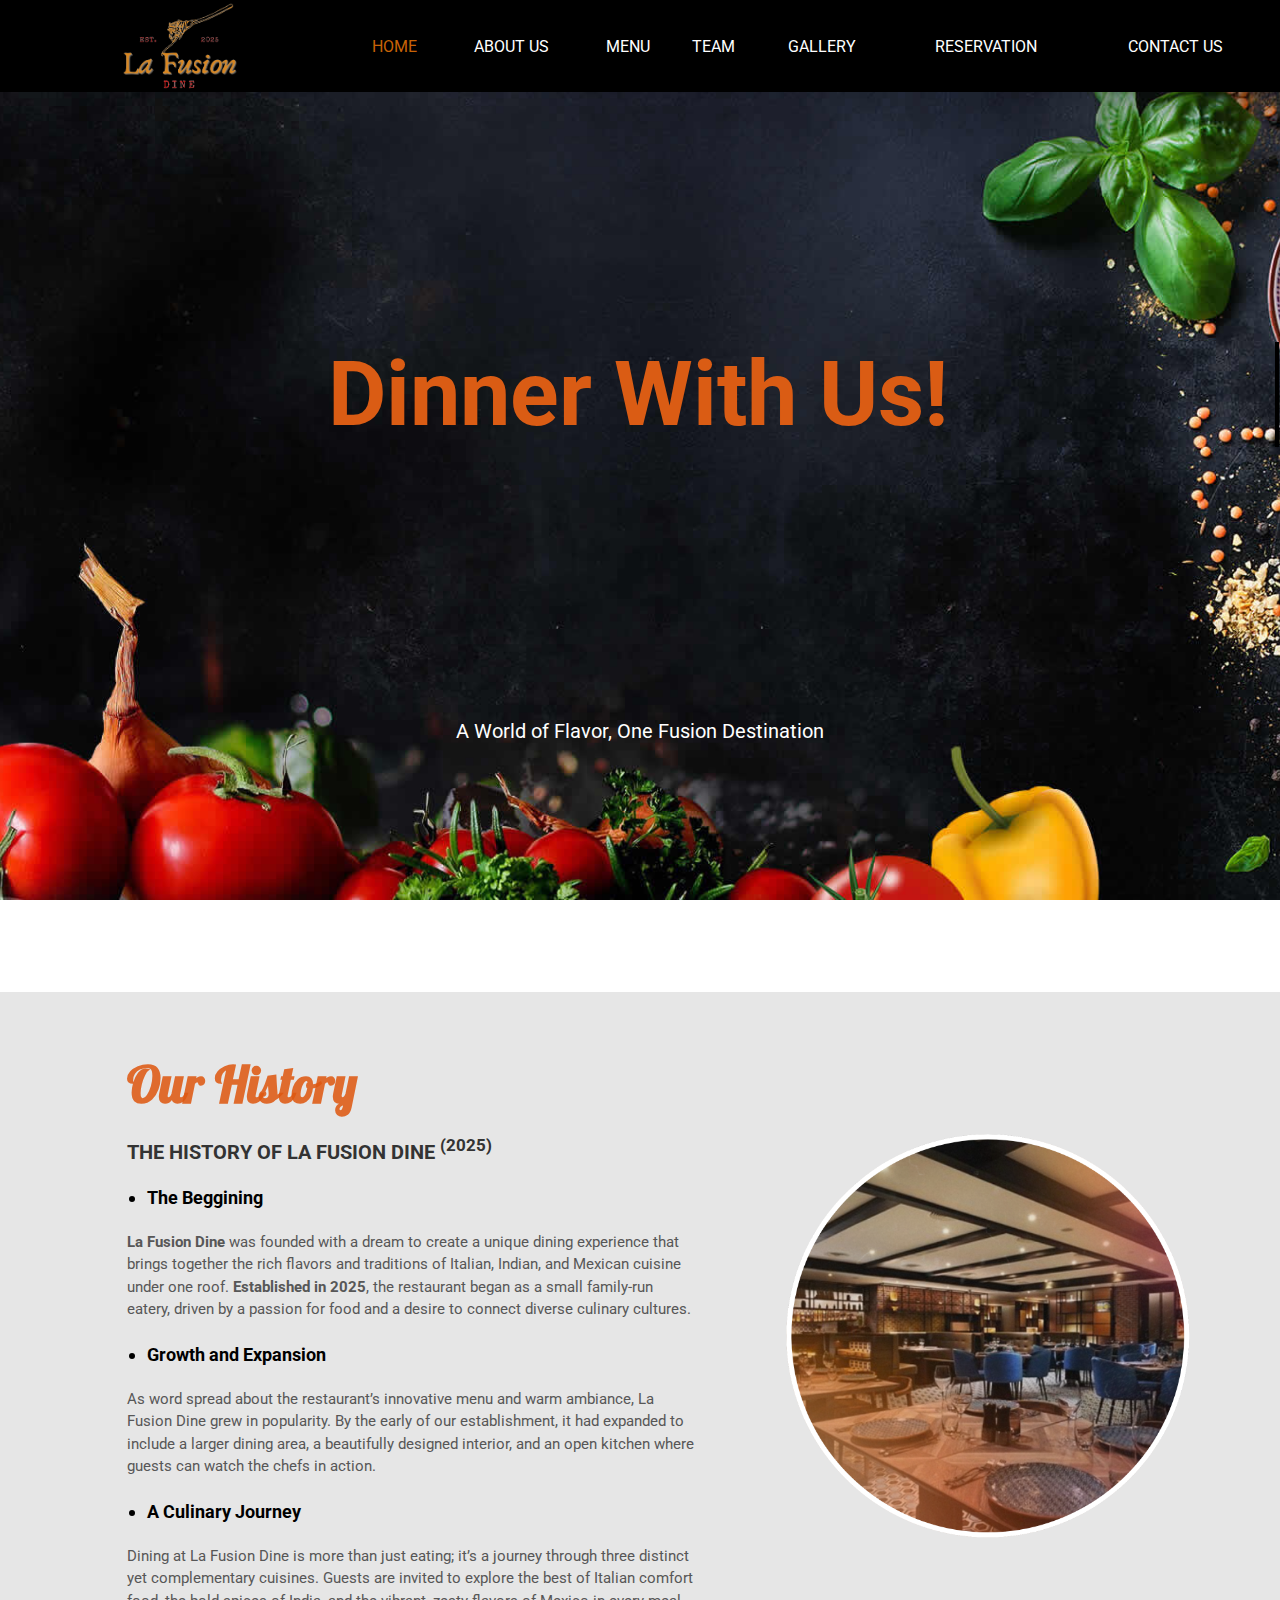
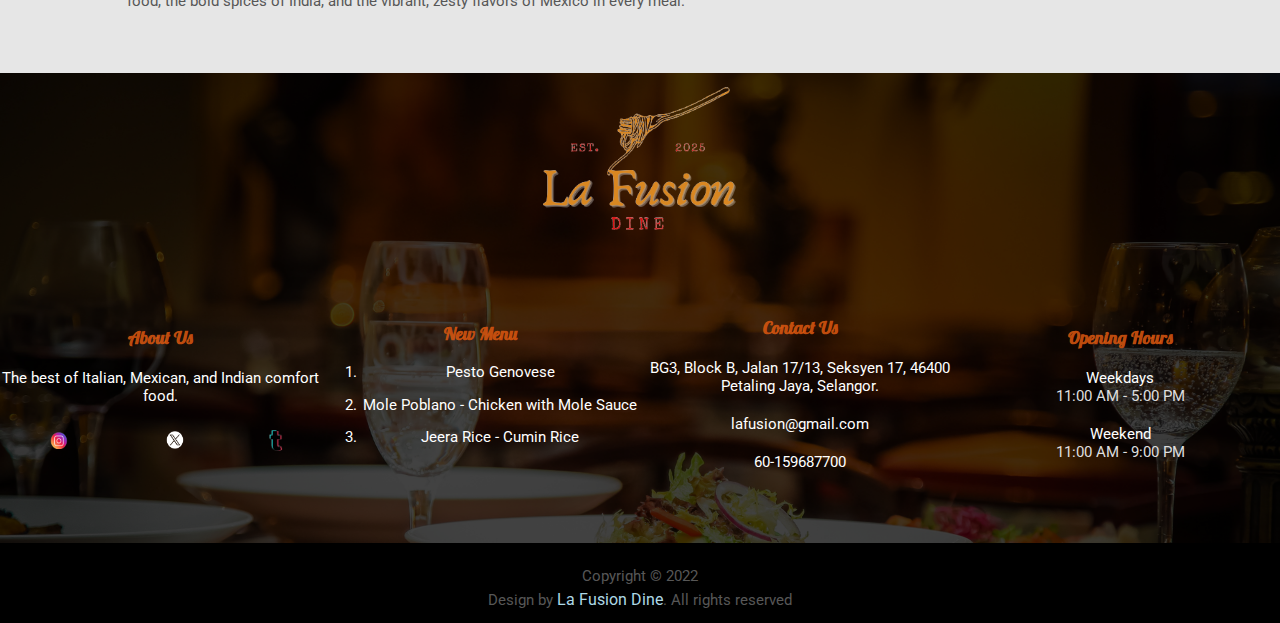
==== index.html @ 3b0fabba "Add files via upload" ====
<html>
	<head>
		<title>La Fusion Dine</title>
		<link rel="icon" sizes="16x16" href="images/favicon.png">
		<link rel="stylesheet" href="style.css" type="text/css">
		<link rel="preconnect" href="https://fonts.googleapis.com">
		<link rel="preconnect" href="https://fonts.gstatic.com" crossorigin>
		<link href="https://fonts.googleapis.com/css2?family=Roboto:ital,wght@0,100..900;1,100..900&display=swap" rel="stylesheet">
		<link href="https://fonts.googleapis.com/css2?family=Tangerine:wght@400;700&display=swap" rel="stylesheet">
		<link href="https://fonts.googleapis.com/css2?family=Lobster&display=swap" rel="stylesheet">

	</head>
	
	<body>
		<!-- Navigation Table -->
		<table border="0" width="100%" align="center" height="60" bgcolor="black">
			<tr align="center">
				<td><p>&nbsp;</p></td>
				<td><a href="index.html"><img src="images/logonew.png"; style="width: 170px; text-align: left; padding-left: 10px;"></a></td>
				<td><p>&nbsp;</p></td>
				<td><a href="index.html"><font color="#c86306">HOME</font></a></td>
				<td><a href="aboutus.html">ABOUT US</a></td>
				<td><a href="menu.html">MENU</a></td>
				<td><a href="team.html">TEAM</a></td>
				<td><a href="gallery.html">GALLERY</a></td>
				<td><a href="reservation.html">RESERVATION</a></td>
				<td><a href="contact.html">CONTACT US</a></td>
				<td><p>&nbsp;</p></td>
			</tr>
		</table>
	
		<!-- Parallax Section 1 -->
		<table class="parallax" border="0" width="100%" height="400">
			<tr>
				<td align="center" colspan="3">
					<h1 class="typewriter" style="color: rgb(218, 92, 20);">Dinner With Us!</h1>
					<h2 class="animate-header" style="font-size: 100px;">La Fusion Dine</h2>
					<p style="color: #ffffff">A World of Flavor, One Fusion Destination</p>
				</td>
			</tr>
		</table>
	
		<!-- Spacer Table -->
		<table border="0" width="100%" align="center" height="60" bgcolor="#E6E6E6">
			<tr align="center">
				<td><p>&nbsp;</p></td>
			</tr>
		</table>
	
		<!-- About Us Section -->
		<table border="0" width="100%" align="center" height="350" bgcolor="#E6E6E6">
			<tr align="center">
				<td style="width: 10%"><p>&nbsp;</p></td>
				<td width="45%" align="left">
					<h3>Our History</h3>
					<p style="font-size: 20px; color:#333; padding-top: 0%;"><b>THE HISTORY OF LA FUSION DINE <sup>(2025)</sup></b></p>
					<p style="font-size: 20px; color:#333; padding-top: 0%;">
						<ul>
							<li><abbr title="Established in the early of 2025"><b>The Beggining</b></abbr></li>
						</ul>
					</p>
					<p style="font-size: 15px; line-height: 1.5;"><b>La Fusion Dine</b> was founded with a dream to create a unique dining experience that brings together the rich flavors and traditions of Italian,
						Indian, and Mexican cuisine under one roof. <b>Established in 2025</b>, the restaurant began as a small family-run eatery, driven by a passion for food and a desire to connect diverse
						culinary cultures.</p>
					<p style="font-size: 20px; color:#333; padding-top: 0%;">
						<ul>
							<li><abbr title="Development Process"><b>Growth and Expansion</b></li>
						</ul>
					</p>
					<p style="font-size: 15px; line-height: 1.5;">As word spread about the restaurant’s innovative menu and warm ambiance, La Fusion Dine grew in popularity. By the early of our establishment, it had expanded to 
						include a larger dining area, a beautifully designed interior, and an open kitchen where guests can watch the chefs in action.</p>
					<p style="font-size: 20px; color:#333; padding-top: 0%;">
						<ul>
							<li><b>A Culinary Journey</b></li>
						</ul>
					</p>
					<p style="font-size: 15px; line-height: 1.5;"> Dining at La Fusion Dine is more than just eating; it’s a journey through three distinct yet complementary cuisines. Guests are invited to 
						explore the best of Italian comfort food, the bold spices of India, and the vibrant, zesty flavors of Mexico in every meal.</p>
				</td>
				<td><p>&nbsp;</p></td>
				<td width="50%" align="center">
					<img src="images/historyimg.png">
				</td>
				<td><p>&nbsp;</p></td>
			</tr>
		</table>
	
		<!-- Spacer Table -->
		<table border="0" width="100%" align="center" height="60" bgcolor="#E6E6E6">
			<tr align="center">
				<td><p>&nbsp;</p></td>
			</tr>
		</table>
		
		<!-- Footer Section -->
		<table border="0" width="100%" align="center" style="background-image: url(images/footerbg.png); background-size: cover;">
		<tr align="center" height="170">
				<td colspan="4"><img src="images/logonew.png" style="width: 200px"></td>
			</tr>
			<tr align="center" height="300">
				<td style="width: 25%">
					<h3 style="font-size: 18px;">About Us</h3>
					<p style="font-size: 15px; color: white;">The best of Italian, Mexican, and Indian comfort food.</p>
						<table border="0" align="center" height="40px">
							<tr align="center">
								<td><a href="https://www.instagram.com/lafusiondine" target="_blank"><img src="images/ig(1).png" style="width: 25px"></a></td>
								<td><a href="https://x.com/lafusiondine" target="_blank"><img src="images/TWTERX.png"  style="width: 25px"></a></td>
								<td><a href="https://www.tiktok.com/@lafusiondine?_t=ZS-8t58VxEPLgF&_r=1" target="_blank"><img src="images/tt(1).png" style="width: 18px"></a></td>
							</tr>
						</table>
				</td>
				<td style="width: 25%">
					<h3 style="font-size: 18px;">New Menu</h3>
					<ol><li  class="smedia" style="font-size: 15px; color: white;">Pesto Genovese</li>
						<li class="smedia" style="font-size: 15px; color: white;">Mole Poblano - Chicken with Mole Sauce</li>
						<li class="smedia" style="font-size: 15px; color: white;">Jeera Rice - Cumin Rice</li>
					</ol>
				</td>
				<td style="width: 25%">
					<h3 style="font-size: 18px;">Contact Us</h3>
					<p style="font-size: 15px; color: white;">BG3, Block B, Jalan 17/13, Seksyen 17, 46400 Petaling Jaya, Selangor.</p>
					<p style="font-size: 15px; color: white;">lafusion@gmail.com</p>
					<p style="font-size: 15px; color: white;">60-159687700</p>
				</td>
				<td style="width: 25%">
					<h3 style="font-size: 18px;">Opening Hours</h3>
					<p style="font-size: 15px; margin-bottom: 0px; color: white;">Weekdays</p>
					<p style="font-size: 15px; margin-top: 0px; color: #dedede;">11:00 AM - 5:00 PM</p>
					<p style="font-size: 15px; margin-bottom: 0px; color: white;">Weekend</p>
					<p style="font-size: 15px; margin-top: 0px; color: #dedede;">11:00 AM - 9:00 PM</p>
				</td>
			</tr>
	
		<!-- Footer Section -->
		<table border="0" align="center" width="100%" bgcolor="black">
			<tr height="80">
				<td align="center" style="color: white;">
					<p style="font-size: 15px; margin-bottom: 5px;">Copyright © 2022</p>
					<p style="font-size: 15px; margin-top: 5px; margin-bottom: 10px;">Design by <a href="#" style="color: lightblue;">La Fusion Dine</a>. All rights reserved</p>
				</td>
			</tr>
		</table>
	</body>
	
</html>
---- style.css ----
body {
	font-family: "Roboto", serif;
	font-weight: 400px;
	font-style: normal;
	margin: 0;
	padding: 0;
  box-sizing: border-box;
}

html {
	scroll-behavior: smooth;
}

@keyframes fadeIn { 
  from { 
      opacity: 0; 
      transform: translateY(30px); 
  } 
  to { 
      opacity: 1; 
      transform: translateY(0); 
  } 
} 
 
@keyframes fadeInUp { 
  from { 
      opacity: 0; 
      transform: translateY(50px); 
  } 
  to { 
      opacity: 1; 
      transform: translateY(0); 
  } 
}
td a {
  text-decoration: none;
  color: #ffffff;
  font-size: 16px;
  display: inline-block;
  cursor: pointer;
}
/* Hover effect for the link */
td a:hover {
  color: #c86306;
  transition: all 0.3s ease;
}

figure {
    margin: 5px; /* Removes default margin from figure */
}

table {
	border-collapse: collapse;
	animation: fadeIn 2s ease-in-out;
	width: 100%;
	max-width: 100%;
}

/*css for logo menu*/
.custom-cell {
	width: 100px;
	text-align: left;
	padding-left: 60px;
}

.custom-image {
	height: 70px;
	margin-top: 0px;
}

.banner-table {
      border: 1px solid black; /* Table border */
      width: 100%; /* Full width */
      height: 600px; /* Fixed height */
      background-image: url("images/banner.jpg"); /* Background image */
      background-size: cover; /* Scale image to cover entire table */
      background-position: center; /* Center the background image */
      background-repeat: no-repeat; /* Prevent the image from repeating */
      text-align: center; /* Center align content inside the table */
    }

.banner-table td {
      font-size: 24px; /* Font size for table content */
      font-weight: bold; /* Bold text */
      color: white; /* Text color */
      text-shadow: 2px 2px 5px rgba(0, 0, 0, 0.7); /* Optional shadow for better readability */
    }
	
h2 {
	font-family: "Tangerine", serif;
	font-style: normal;
	color: #ffffff;
}
p {
  font-size: 20px;
  color: #575757;
  margin-top: 20px;
}
h3 {
  font-family: "Lobster", serif;
	font-style: normal;
	color: #dd5810dd;
  font-size: 50px;
  margin-top: 0px;
  margin-bottom: 0px;
}
/* Line height: space between lines */
.line-spacing {
    line-height: 1.6; /* Adjust line height (1.0 is default, larger for more spacing) */
}

.animate-header {
  font-size: 3em;
  opacity: 0;
  transform: scale(0.8);
  animation: fadeInScale 2s ease-in-out forwards;
}

@keyframes fadeInScale {
  0% {
    opacity: 0;
    transform: scale(0.8);
  }
  100% {
    opacity: 1;
    transform: scale(1);
  }
}

.typewriter {
	font-size: 90px;
  white-space: nowrap;            
	overflow: hidden;
	animation: typewriter 2s steps(13) infinite alternate,  	
		blink 800ms steps(13) infinite normal;
  border-right: 4px solid black; 
	}

@keyframes typewriter {            
	from {
        width: 0%;            
		}
            
		to {
        width: 50%;            
		}
    }
        
@keyframes blink {
    from {                
		border-color: black;
        }
            
	to {               
		border-color: transparent;
            }        
	}

  /*css for parallax*/
  body, html {
    height: 100%;
  }
  
  .parallax {
    /* The image used */
    background-image: url("images/banner.jpg");
    
  
    /* Full height */
    height: 100%;
  
    /* Create the parallax scrolling effect */
    background-attachment: fixed;
    background-position: center;
    background-repeat: no-repeat;
    background-size: cover;
  }
  .parallax2 {
    /* The image used */
    background-image: url("images/menubg.png");
    
  
    /* Full height */
    height: 100%;
  
    /* Create the parallax scrolling effect */
    background-attachment: fixed;
    background-position: center;
    background-repeat: no-repeat;
    background-size: cover;
  }

  .parallax3 {
    /* The image used */
    background-image: url("images/teambg.png");

    /* Full height */
    height: 100%;
	
  
    /* Create the parallax scrolling effect */
    background-attachment: fixed;
    background-position: center;
    background-repeat: no-repeat;
    background-size: cover;
  }

  .parallax4 {
    /* The image used */
    background-image: url("images/reservation.png");
    background-size: cover;
  
    /* Full height */
    height: 100%;
  
    /* Create the parallax scrolling effect */
    background-attachment: fixed;
    background-position: center;
    background-repeat: no-repeat;
    background-size: cover;
  }

  .parallax5 {
    /* The image used */
    background-image: url("images/food.jpg");
    background-size: cover;
  
    /* Full height */
    height: 100%;
  
    /* Create the parallax scrolling effect */
    background-attachment: fixed;
    background-position: center;
    background-repeat: no-repeat;
    background-size: cover;
  }
/*about us image*/
td img {
  display: block; 
  margin: 0 auto;
  max-width: 75%;
  height: auto;
  transition: transform 0.3s ease;
}

td img:hover {
  transform: scale(1.05); 
}

ul {
  list-style-type: disc; 
  padding-left: 20px; 
  font-size: 18px;
  }
  
  li {
  margin-bottom: 10px;
  line-height: 1.5;
  }


  /*special menu image*/
  * {box-sizing: border-box;}

.container {
  position: relative;
  width: 100%;
  max-width: 300px;
}

.image1 {
  display: block;
  width: 100%;
  max-width: 600px; /* Set a maximum size */
  height: auto;
  padding: 0px;
}
.overlay {
  position: absolute; 
  bottom: 0; 
  background: rgb(0, 0, 0);
  background: rgba(0, 0, 0, 0.5); /* Black see-through */
  color: #f1f1f1; 
  width: 100%;
  transition: .5s ease;
  opacity:0;
  color: white;
  font-size: 20px;
  padding: 20px;
  text-align: center;
}

.container:hover .overlay {
  opacity: 1;
}

/* our Team page */
.column {
  float: center;
  width: 60%;
  margin-bottom: 16px;
  padding: 0 8px;
}

@media screen and (max-width: 650px) {
  .column {
    width: 100%;
    display: block;
  }
}

.card {
  box-shadow: 0 4px 8px 0 rgba(0, 0, 0, 0.2);
}

.container1 {
  padding: 0 16px;
}

.container1::after, .row::after {
  content: "";
  clear: both;
  display: table;
}

.title {
  color: grey;
}

.button {
  border: none;
  outline: 0;
  display: inline-block;
  padding: 8px;
  color: white;
  background-color: #000;
  text-align: center;
  cursor: pointer;
  width: 100%;
}

.button:hover {
  background-color: #555;
}

/*baru tambah*/
pre {
  margin-top: 5px;
  margin-bottom: 20px;
  font-family: "Roboto", serif;
  font-size: 15px;
  line-height: 1.5;
  padding: 10px;
  word-wrap: break-word; /* Ensures long words break properly */
}

/*our team*/
html {
  box-sizing: border-box;
}

*, *:before, *:after {
  box-sizing: inherit;
}

.row {
  display: flex;
  justify-content: center;
  align-items: center;
}

.column {
  flex: 1;
  margin: 8px;
}

@media screen and (max-width: 650px) {
  .column {
    width: 100%;
    display: block;
  }
}

.card {
  box-shadow: 0 4px 8px 0 rgba(0, 0, 0, 0.2);
}

.container5 {
  padding: 0 16px;
    background-color: rgba(255, 255, 255, 0.8); /* Light background for contrast */
    border: 2px solid #000000; /* Light border to define the container */
  }

.container5::after, .row::after {
  content: "";
  clear: both;
  display: table;
}

.title {
  color: grey;
}

.button {
  border: none;
  outline: 0;
  display: inline-block;
  padding: 8px;
  color: white;
  background-color: #000;
  text-align: center;
  cursor: pointer;
  width: 100%;
}

.button:hover {
  background-color: #555;
}

/*our gallery*/

/* Grid container for images */
.gallery-container {
  display: grid;
  grid-template-columns: repeat(3, 1fr);
  gap: 10px;
  padding: 20px;
  max-width: 1200px;
  margin: 0 auto;
  background-color: #E6E6E6;
}

img {
    display: block; /* Ensures that images are block elements */
    margin: 0px; /* Removes any margin around images */
}
/* Modal Images Onclick (Gallery) */
.modal {
  display: none; 
  position: fixed;
  z-index: 1000; 
  left: 0;
  top: 0;
  width: 100%;
  height: 100%;
  background-color: rgba(0, 0, 0, 0.9);
  justify-content: center; 
  align-items: center; 
  text-align: center;
  opacity: 0; 
  transition: opacity 0.3s ease-in-out; 
}

.modal.show {
  display: flex; 
  opacity: 1;
}

.modal-content {
  max-width: 80%;
  max-height: 80%;
  margin: auto;
  display: block;
  transition: transform 0.3s ease-in-out, opacity 0.3s ease-in-out; 
  transform: scale(0.8); 
  opacity: 0; 
}

.modal-content.show {
  transform: scale(1);
  opacity: 1; 
}

/* Caption Style */
.caption {
  margin-top: 15px;
  font-size: 18px;
  color: white;
  opacity: 0; 
  transition: opacity 0.3s ease-in-out; 
}

.caption.show {
  opacity: 1; 
}

/* Close Button */
.close {
  position: absolute;
  top: 15px;
  right: 35px;
  color: white;
  font-size: 40px;
  font-weight: bold;
  transition: 0.3s;
  cursor: pointer;
}

.close:hover,
.close:focus {
  color: #bbb;
  text-decoration: none;
  cursor: pointer;
}

/* Individual gallery items */
.gallery-item {
  overflow: hidden;
  border-radius: 10px;
  box-shadow: 0 4px 8px rgba(0, 0, 0, 0.1);
}

.gallery-item img {
  width: 100%;
  height: auto;
  display: block;
  transition: transform 0.3s ease;
}

/* Zoom effect on hover */
.gallery-item:hover img {
  transform: scale(1.1);
}

/*Reservation page*/

.card-container3{
  display: grid;
  grid-template-columns: 420px 420px;
}
.card-img3{
  background: url("images/reservation1.jpg") center/cover no-repeat;
}
.card-content3{
  background: #fff;
  height: 330px;
}
.form-row{
  display: flex;
  width: 90%;
  margin: 0 auto;
}
form select, form input{
  display: block;
  width: 100%;
  margin: 15px 12px;
  padding: 5px;
  font-size: 15px;
  font-family: 'Poppins', sans-serif;
  outline: none;
  border: none;
  border-bottom: 1px solid #eee;
  font-weight: 300;
}
form input[type = text], form input[type = number], form input::placeholder, select{
  color: #9a9a9a;
}
form input[type = submit]{
  color: #fff;
  background: #f2745f;
  padding: 12px 0;
  border-radius: 4px;
  cursor: pointer;
}
form input[type = submit]:hover{
  opacity: 0.9;
}
@media(max-width: 992px){
  .card-container{
      grid-template-columns: 100%;
      width: 100vw;
  }
  .card-img{
      height: 330px;
  }
}


/*Contact Page*/
.contact-container {
  max-width: 600px;
  margin: 50px auto;
  padding: 20px;
  background: #fff;
  box-shadow: 0 4px 8px rgba(0, 0, 0, 0.1);
  border-radius: 20px;
  text-align: center;
}

.contact-form {
  display: flex;
  flex-direction: column;
}

label {
  font-size: 1rem;
  margin-bottom: 5px;
  text-align: left;
}

input, textarea {
  padding: 10px;
  margin-bottom: 15px;
  border: 1px solid #ccc;
  border-radius: 20px;
  font-size: 1rem;
}

textarea {
  resize: vertical;
}

button {
  background-color: black;
  color: white;
  padding: 10px 15px;
  font-size: 1rem;
  border: none;
  border-radius: 20px;
  cursor: pointer;
  transition: background-color 0.3s;
}

button:hover {
  background-color: #f5701f;
}

.smedia:hover {
	transition: background-color 0.3s;
	background-color: #f5701f;
}
abbr {
  text-decoration: none; 
  }
  
  abbr:hover {
  background-color: #f5966b;
  cursor: pointer; 
  }
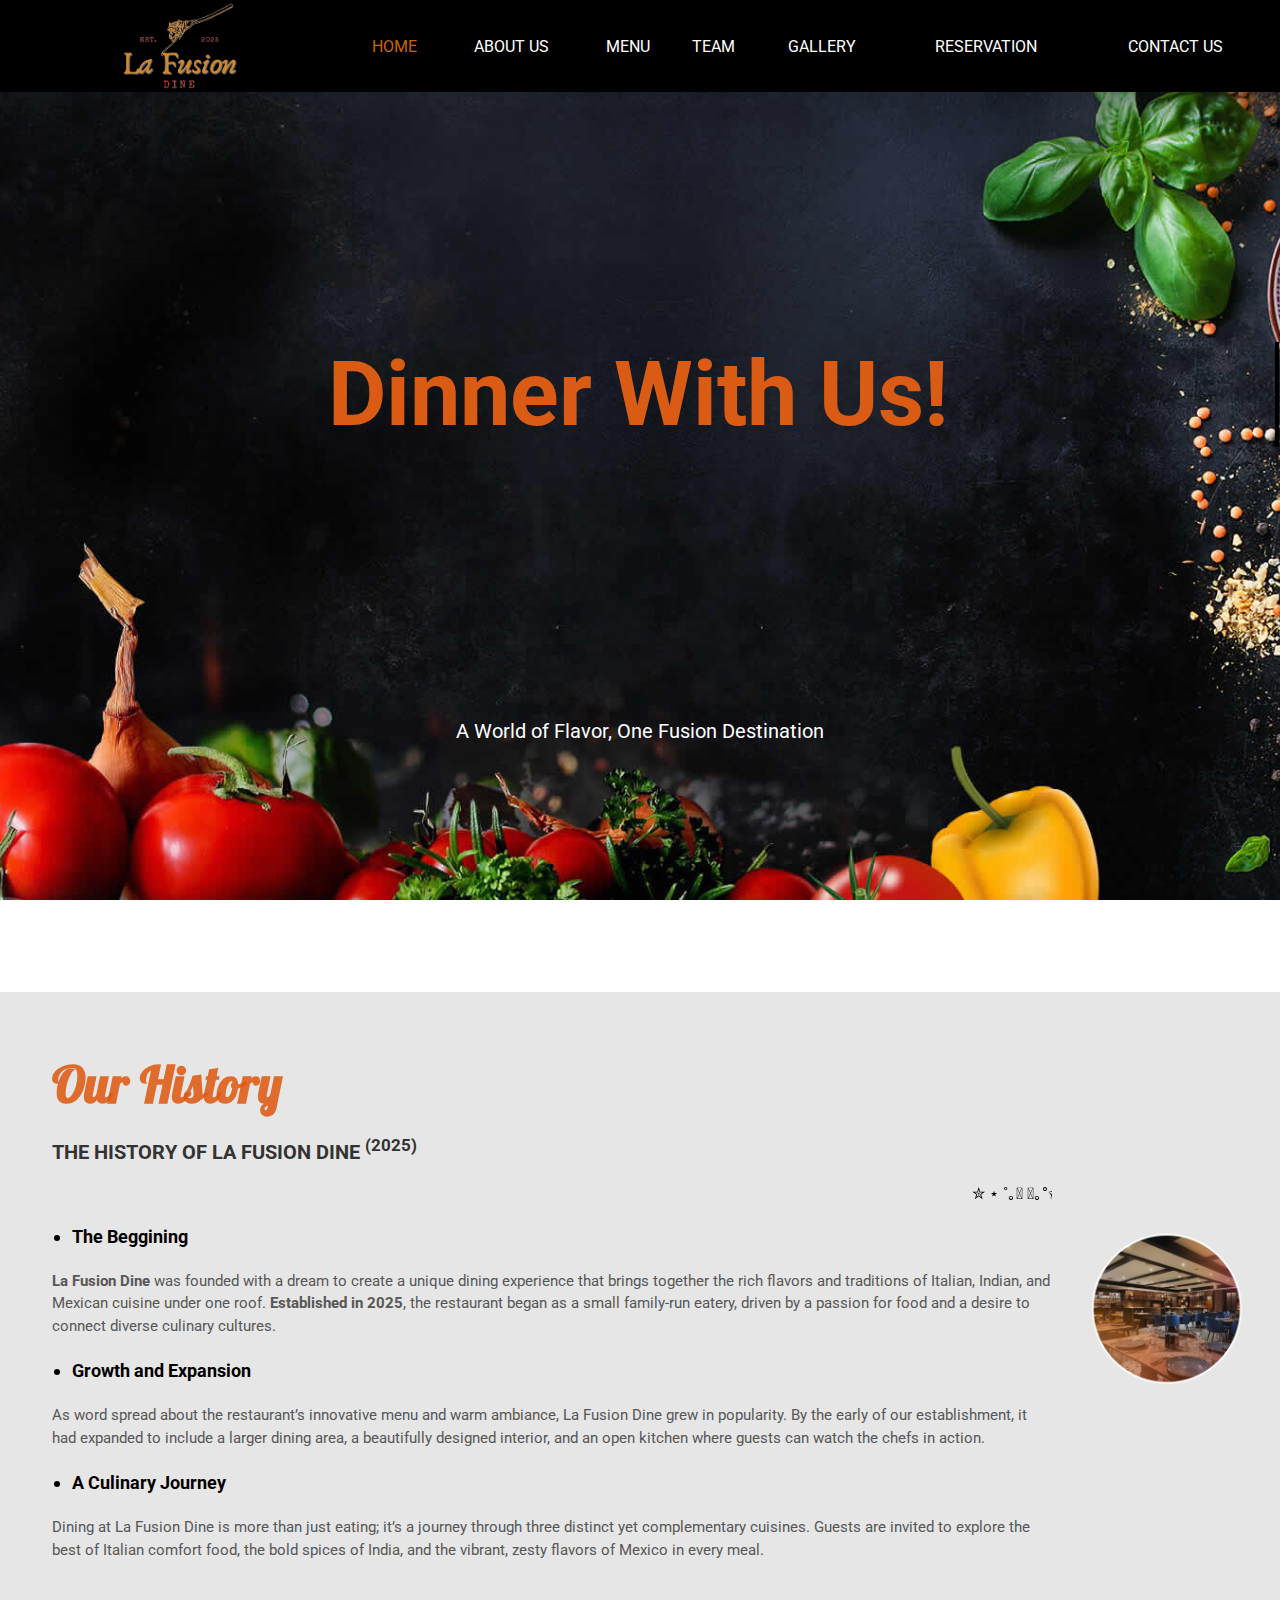
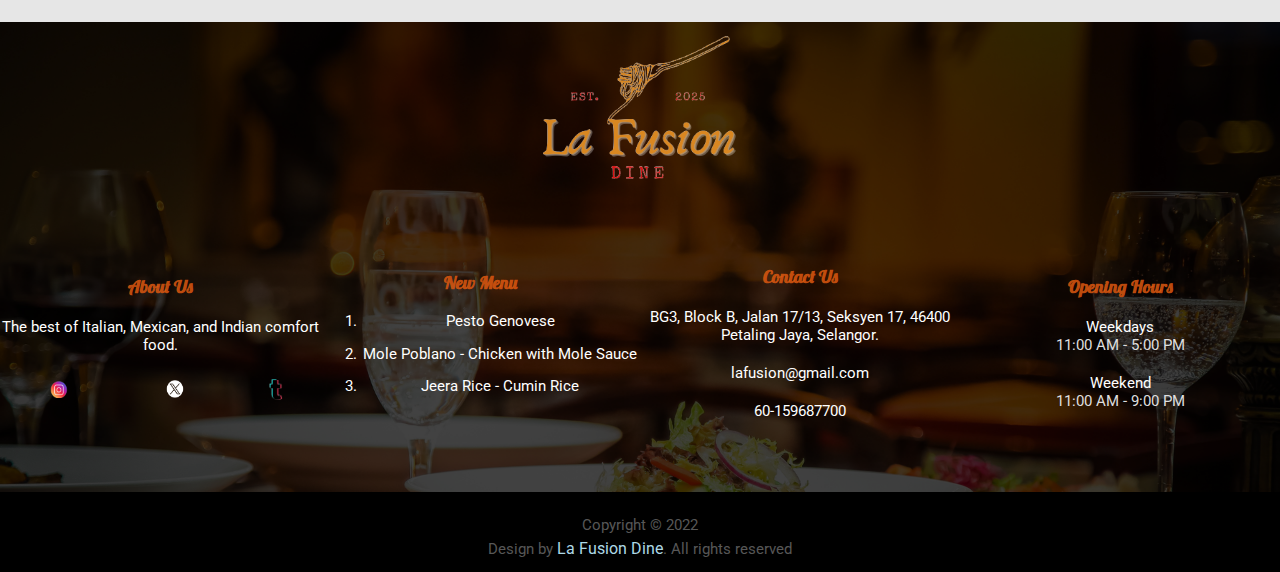
==== commit a1aef323: "index.html" ====
--- a/index.html
+++ b/index.html
@@ -54,6 +54,8 @@
 				<td width="45%" align="left">
 					<h3>Our History</h3>
 					<p style="font-size: 20px; color:#333; padding-top: 0%;"><b>THE HISTORY OF LA FUSION DINE <sup>(2025)</sup></b></p>
+					<marquee width="1000" scrollamount="8">✮ ⋆ ˚｡𖦹 ⋆｡°✩Welcome to La Fusion Dine!✮ ⋆ ˚｡𖦹 ⋆｡°✩     ✮ ⋆ ˚｡𖦹 ⋆｡°✩Welcome to La Fusion Dine!✮ ⋆ ˚｡𖦹 ⋆｡°✩     
+						✮ ⋆ ˚｡𖦹 ⋆｡°✩Welcome to La Fusion Dine!✮ ⋆ ˚｡𖦹 ⋆｡°✩</marquee>
 					<p style="font-size: 20px; color:#333; padding-top: 0%;">
 						<ul>
 							<li><abbr title="Established in the early of 2025"><b>The Beggining</b></abbr></li>
@@ -142,4 +144,4 @@
 		</table>
 	</body>
 	
-</html>+</html>
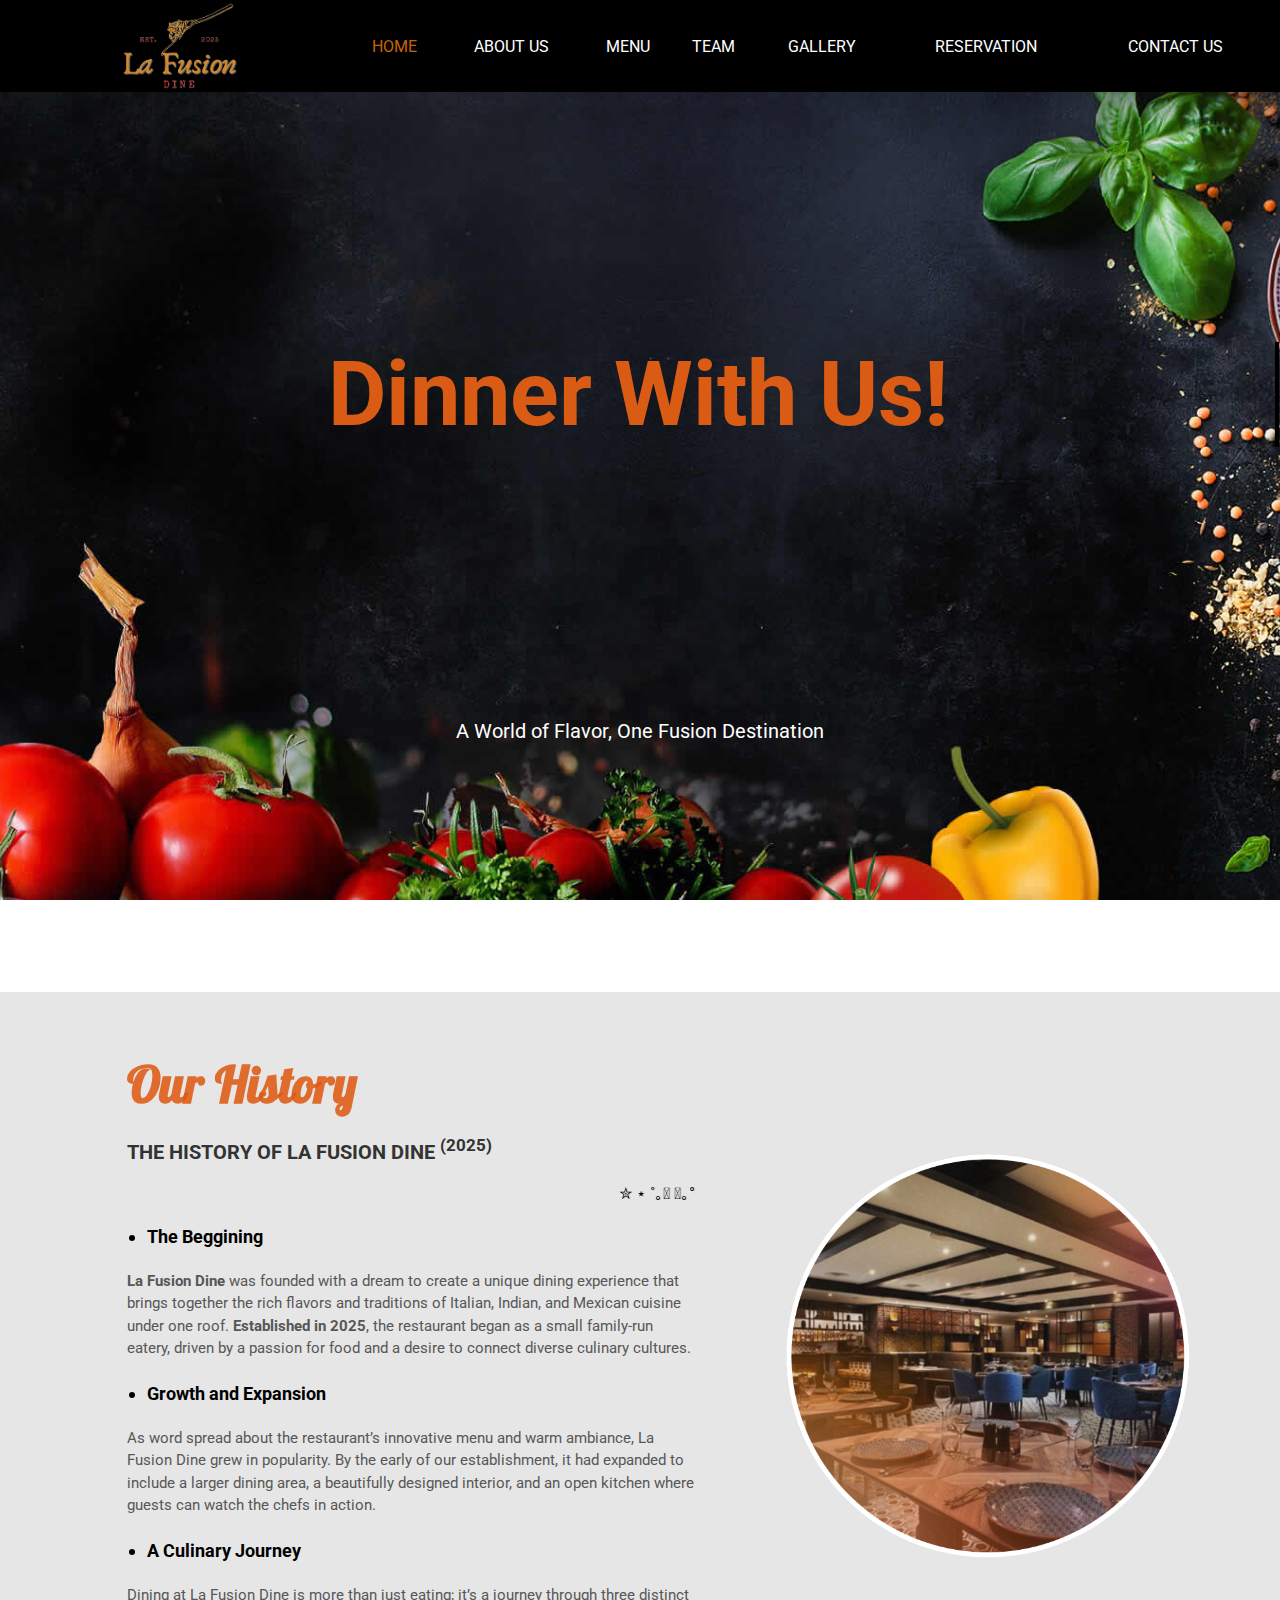
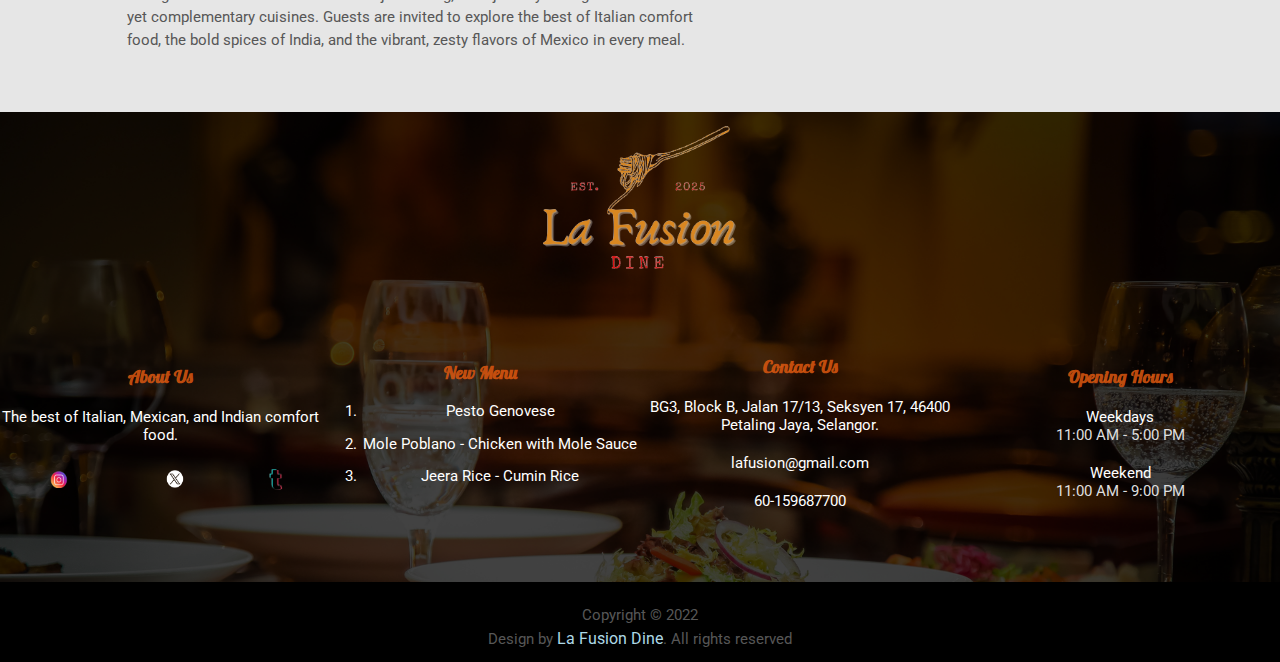
==== commit 1622e89e: "index.html" ====
--- a/index.html
+++ b/index.html
@@ -54,7 +54,7 @@
 				<td width="45%" align="left">
 					<h3>Our History</h3>
 					<p style="font-size: 20px; color:#333; padding-top: 0%;"><b>THE HISTORY OF LA FUSION DINE <sup>(2025)</sup></b></p>
-					<marquee width="1000" scrollamount="8">✮ ⋆ ˚｡𖦹 ⋆｡°✩Welcome to La Fusion Dine!✮ ⋆ ˚｡𖦹 ⋆｡°✩     ✮ ⋆ ˚｡𖦹 ⋆｡°✩Welcome to La Fusion Dine!✮ ⋆ ˚｡𖦹 ⋆｡°✩     
+					<marquee scrollamount="8">✮ ⋆ ˚｡𖦹 ⋆｡°✩Welcome to La Fusion Dine!✮ ⋆ ˚｡𖦹 ⋆｡°✩     ✮ ⋆ ˚｡𖦹 ⋆｡°✩Welcome to La Fusion Dine!✮ ⋆ ˚｡𖦹 ⋆｡°✩     
 						✮ ⋆ ˚｡𖦹 ⋆｡°✩Welcome to La Fusion Dine!✮ ⋆ ˚｡𖦹 ⋆｡°✩</marquee>
 					<p style="font-size: 20px; color:#333; padding-top: 0%;">
 						<ul>
